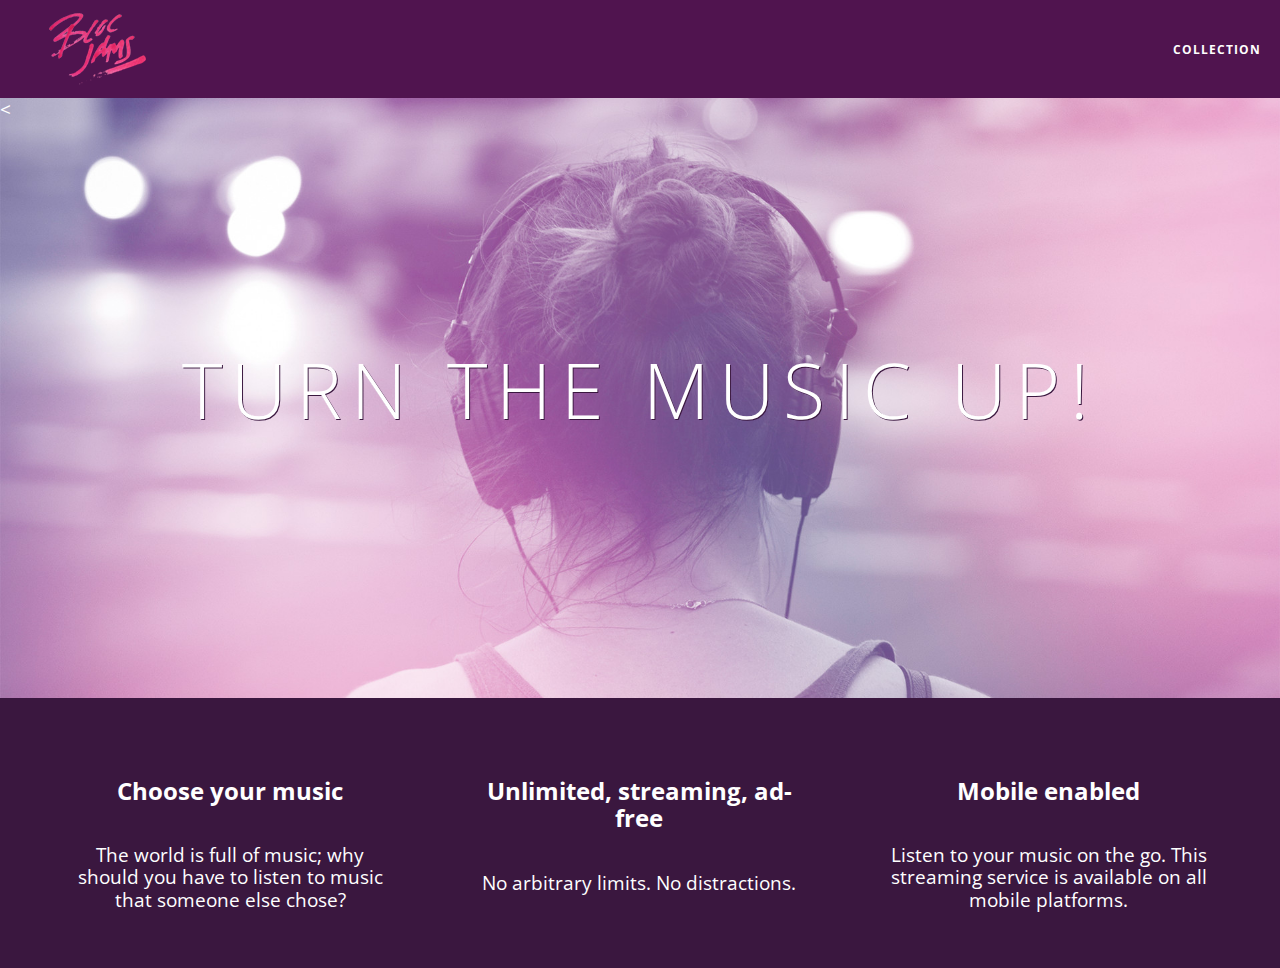
==== index.html @ c784e112 "checkpoint 5 completed" ====
<!DOCTYPE html>
<html>
    <head>
      <title>Bloc Jams</title>
      <meta name="viewport" content="width=device-width, initial-scale=1">
      <link rel="stylesheet" type="text/css" href="http://fonts.googleapis.com/css?family=Open+Sans:400,800,600,700,300">
      <link rel="stylesheet" type="text/css" href="http://code.ionicframework.com/ionicons/2.0.1/css/ionicons.min.css">
      <link rel="stylesheet" type="text/css" href="styles/normalize.css">
      <link rel="stylesheet" type="text/css" href="styles/main.css">
      <link rel="stylesheet" type="text/css" href="styles/landing.css">
    </head>
    <body class="landing">
      <nav class="navbar"> <!-- nav bar -->
        <a href="index.html" class="logo">
                     <img src="assets/images/bloc_jams2_logo.png" alt="bloc jams logo">
                 </a>
                 <div class="links-container">
                     <a href="collection.html" class="navbar-link">collection</a>
                 </div>
         </nav>
          <section class="hero-content"> <!-- hero content -->
           <<h1 class="hero-title">Turn the music up!</h1>
         </section>
         <section class="selling-points container"> <!-- selling points -->
           <div class="point column third">
                <span class="ion-music-note"></span>
                <h5 class="point-title">Choose your music</h5>
                <p class="point-description">The world is full of music; why should you have to listen to music that someone else chose?</p>
            </div>
            <div class="point column third">
                 <span class="ion-radio-waves"></span>
                 <h5 class="point-title">Unlimited, streaming, ad-free</h5>
                 <p class="point-description">No arbitrary limits. No distractions.</p>
            </div>
            <div class="point column third">
                <span class="ion-iphone"></span>
                <h5 class="point-title">Mobile enabled</h5>
                <p class="point-description">Listen to your music on the go. This streaming service is available on all mobile platforms.</p>
            </div>
         </div>
    </body>
</html>
---- styles/main.css ----
*, *::before, *::after {
    -moz-box-sizing: border-box;
    -webkit-box-sizing: border-box;
    box-sizing: border-box;
}
html {
     height: 100%; /* makes sure our HTML takes up 100% of the browser window */
     font-size: 100%;
 }

 body {
     font-family: 'Open Sans'; /* sets our font to the "Open Sans" typeface */
     color: white;             /* sets the text color to white */
     min-height: 100%;         /* says the height of the body must be, at minimum, 100% of the window */
 }

 body.landing {
     background-color: rgb(58,23,63); /* sets the background color to an RGB value (see below) */
 }
 .navbar {
     padding: 0.5rem;
     position: relative;
     /* #1 */
     background-color: rgba(101,18,95,0.5);
     /* #2 */
     z-index: 1;

 }

 .navbar .logo {
     position: relative; /* positioning will be explained in a resource */
     left: 2rem;

     cursor: pointer;  /* produces the finger-pointer icon when you hover over the logo */
 }

 .navbar .links-container {
     display: table;
     position: absolute;
     top: 0;
     right: 0;
     height: 100px;
     color: white;
     /* #3 */
     text-decoration: none;
 }

 .links-container .navbar-link {
     display: table-cell;
     position: relative;
     height: 100%;
     padding-left: 1rem;
     padding-right: 1rem;
     /* #4 */
     vertical-align: middle;
     color: white;
     font-size: 0.625rem;
     letter-spacing: 0.05rem;
     font-weight: 700;
     text-transform: uppercase;
     /* #3 */
     text-decoration: none;
     cursor: pointer;
 }

   /* #5 */
 .links-container .navbar-link:hover {
     color: rgb(233,50,117);
 }
 }
 .hero-content {
     position: relative; /* positioning will be explained in a resource */
     min-height: 600px;  /* hero content element must be _at least_ 600 pixels */
     background-image: url(../assets/images/bloc_jams2_bg.jpg);
     background-repeat: no-repeat;
     background-position: center center;
     background-size: cover;
 }
 .hero-content .hero-title {
     position: absolute;             /* positioning will be explained in a resource */
     top: 40%;                       /* positioning will be explained in a resource */
     -webkit-transform: translateY(-50%);
     -moz-transform: translateY(-50%);
     -ms-transform: translateY(-50%);
     transform: translateY(-50%);
     width: 100%;                    /* makes sure the title inhabits the full width of its container */
     text-align: center;             /* aligns text in the horizontal center of the element */
     font-size: 4rem;                /* specifies the size of the font in root em units */
     font-weight: 300;               /* makes the font thinner or lighter weight */
     text-transform: uppercase;      /* transforms the text to be all uppercase lettering */
     letter-spacing: 0.5rem;         /* puts 0.5 root ems worth of space between each letter */
     text-shadow: 1px 1px 0px rgb(58,23,63); /* creates a shadow underneath the text for readability over the image */
 }
 .selling-points {
      position: relative;
      display: table;
      width: 100%;
      -webkit-box-sizing: border-box;
      -moz-box-sizing: border-box;
      box-sizing: border-box; /* we'll explain this in a resource */
  }

  .point {
      display: table-cell;
      position: relative;
      width: 33.3%;
      padding: 2rem;
      text-align: center;
  }

  .point .point-title {
      font-size: 1.25rem;
  }

  .ion-music-note,
  .ion-radio-waves,
  .ion-iphone {
      color: rgb(233,50,117);
      font-size: 5rem;
  }
  .container {
     margin: 0 auto;
     max-width: 64rem;
 }
  /* Medium and small screens (640px) */
 @media (min-width: 640px) {
    html { font-size: 112%; }
   /* Style information will go here */
 }

 .column {
         float: left;
         padding-left: 1rem;
         padding-right: 1rem;
     }
     .column.full { width: 100%; }
     .column.two-thirds { width: 66.7%; }
     .column.half { width: 50%; }
     .column.third { width: 33.3%; }
     .column.fourth { width: 25%; }
     .column.flow-opposite { float: right; }

 /* Large screens (1024px) */
 @media (min-width: 1024px) {
   html { font-size: 120%; }
   /* Style information will go here */
 }
---- styles/landing.css ----
body.landing {
     background-color: rgb(58,23,63);
 }

 .hero-content {
     position: relative;
     min-height: 600px;
     background-image: url(../assets/images/bloc_jams2_bg.jpg);
     background-repeat: no-repeat;
     background-position: center center;
     background-size: cover;
 }

 .hero-content .hero-title {
     position: absolute;
     top: 40%;
     -webkit-transform: translateY(-50%);
     -moz-transform: translateY(-50%);
     transform: translateY(-50%);
     width: 100%;
     text-align: center;
     font-size: 4rem;
     font-weight: 300;
     text-transform: uppercase;
     letter-spacing: 0.5rem;
     text-shadow: 1px 1px 0px rgb(58,23,63);
 }

 .selling-points {
     position: relative;


 }

 .point {

     position: relative;
     padding: 2rem;
     text-align: center;
 }

 .point .point-title {
     font-size: 1.25rem;
 }

 .ion-music-note,
 .ion-radio-waves,
 .ion-iphone {
     color: rgb(233,50,117);
     font-size: 5rem;
 }
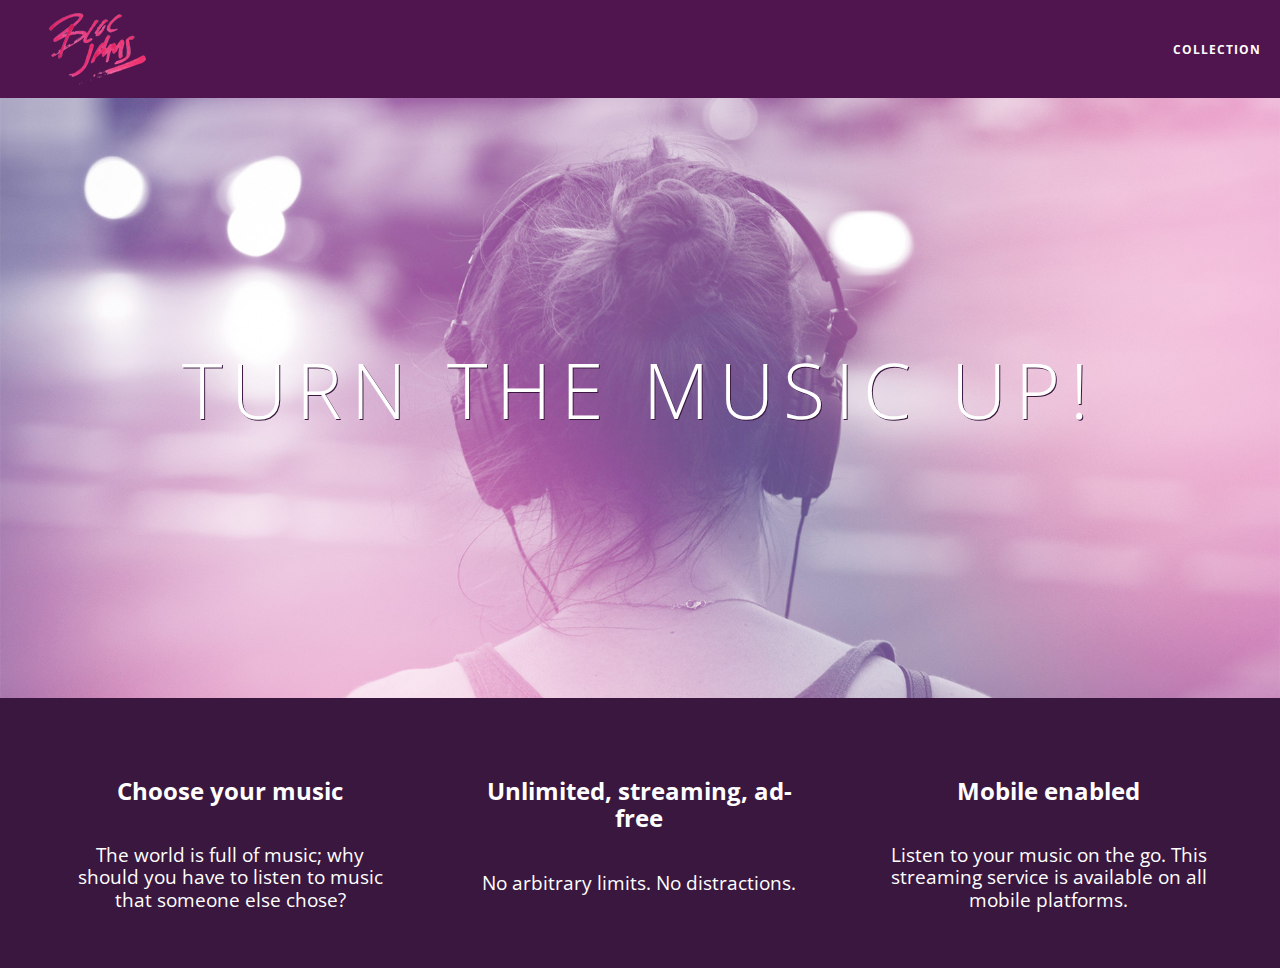
==== commit 4d2fb8fd: "updated index.html" ====
--- a/index.html
+++ b/index.html
@@ -16,10 +16,10 @@
                  </a>
                  <div class="links-container">
                      <a href="collection.html" class="navbar-link">collection</a>
-                 </div>
+
          </nav>
           <section class="hero-content"> <!-- hero content -->
-           <<h1 class="hero-title">Turn the music up!</h1>
+           <h1 class="hero-title">Turn the music up!</h1>
          </section>
          <section class="selling-points container"> <!-- selling points -->
            <div class="point column third">
--- a/styles/main.css
+++ b/styles/main.css
@@ -18,8 +18,9 @@
      background-color: rgb(58,23,63); /* sets the background color to an RGB value (see below) */
  }
  .navbar {
+     position: relative;
      padding: 0.5rem;
-     position: relative;
+
      /* #1 */
      background-color: rgba(101,18,95,0.5);
      /* #2 */
@@ -71,10 +72,11 @@
  .hero-content {
      position: relative; /* positioning will be explained in a resource */
      min-height: 600px;  /* hero content element must be _at least_ 600 pixels */
-     background-image: url(../assets/images/bloc_jams2_bg.jpg);
+     background-image: url(assets/images/bloc_jams2_bg.jpg);
      background-repeat: no-repeat;
      background-position: center center;
      background-size: cover;
+
  }
  .hero-content .hero-title {
      position: absolute;             /* positioning will be explained in a resource */
@@ -122,6 +124,10 @@
      margin: 0 auto;
      max-width: 64rem;
  }
+ .container.narrow {
+     max-width: 56rem;
+ }
+
   /* Medium and small screens (640px) */
  @media (min-width: 640px) {
     html { font-size: 112%; }
--- a/styles/landing.css
+++ b/styles/landing.css
@@ -29,7 +29,6 @@
  .selling-points {
      position: relative;
 
-
  }
 
  .point {
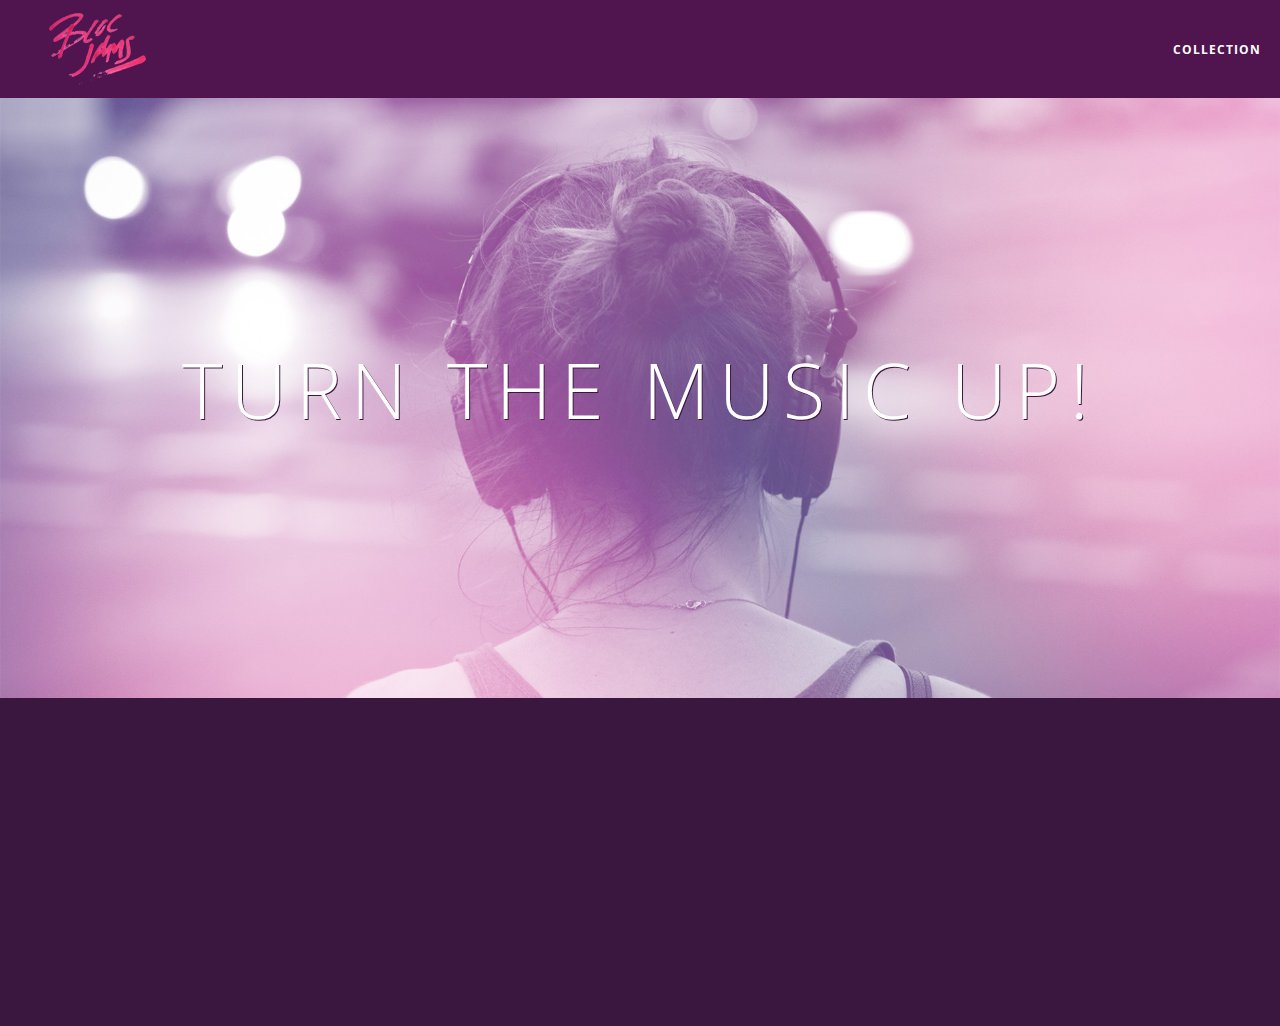
==== commit 62d6dbc7: "checkpoint 8 completed" ====
--- a/index.html
+++ b/index.html
@@ -38,5 +38,7 @@
                 <p class="point-description">Listen to your music on the go. This streaming service is available on all mobile platforms.</p>
             </div>
          </div>
+       </section>
+         <script src="scripts/landing.js"></script>
     </body>
 </html>
--- a/styles/landing.css
+++ b/styles/landing.css
@@ -36,6 +36,16 @@
      position: relative;
      padding: 2rem;
      text-align: center;
+     opacity: 0;
+     -webkit-transform: scaleX(0.9) translateY(3rem);
+     -moz-transform: scaleX(0.9) translateY(3rem);
+     transform: scaleX(0.9) translateY(3rem);
+     -webkit-transition: all 0.25s ease-in-out;
+     -moz-transition: all 0.25s ease-in-out;
+     transition: all 0.25s ease-in-out;
+     -webkit-transition-delay: 0.2s;
+     -moz-transition-delay: 0.2s;
+     transition-delay: 0.2s;
  }
 
  .point .point-title {
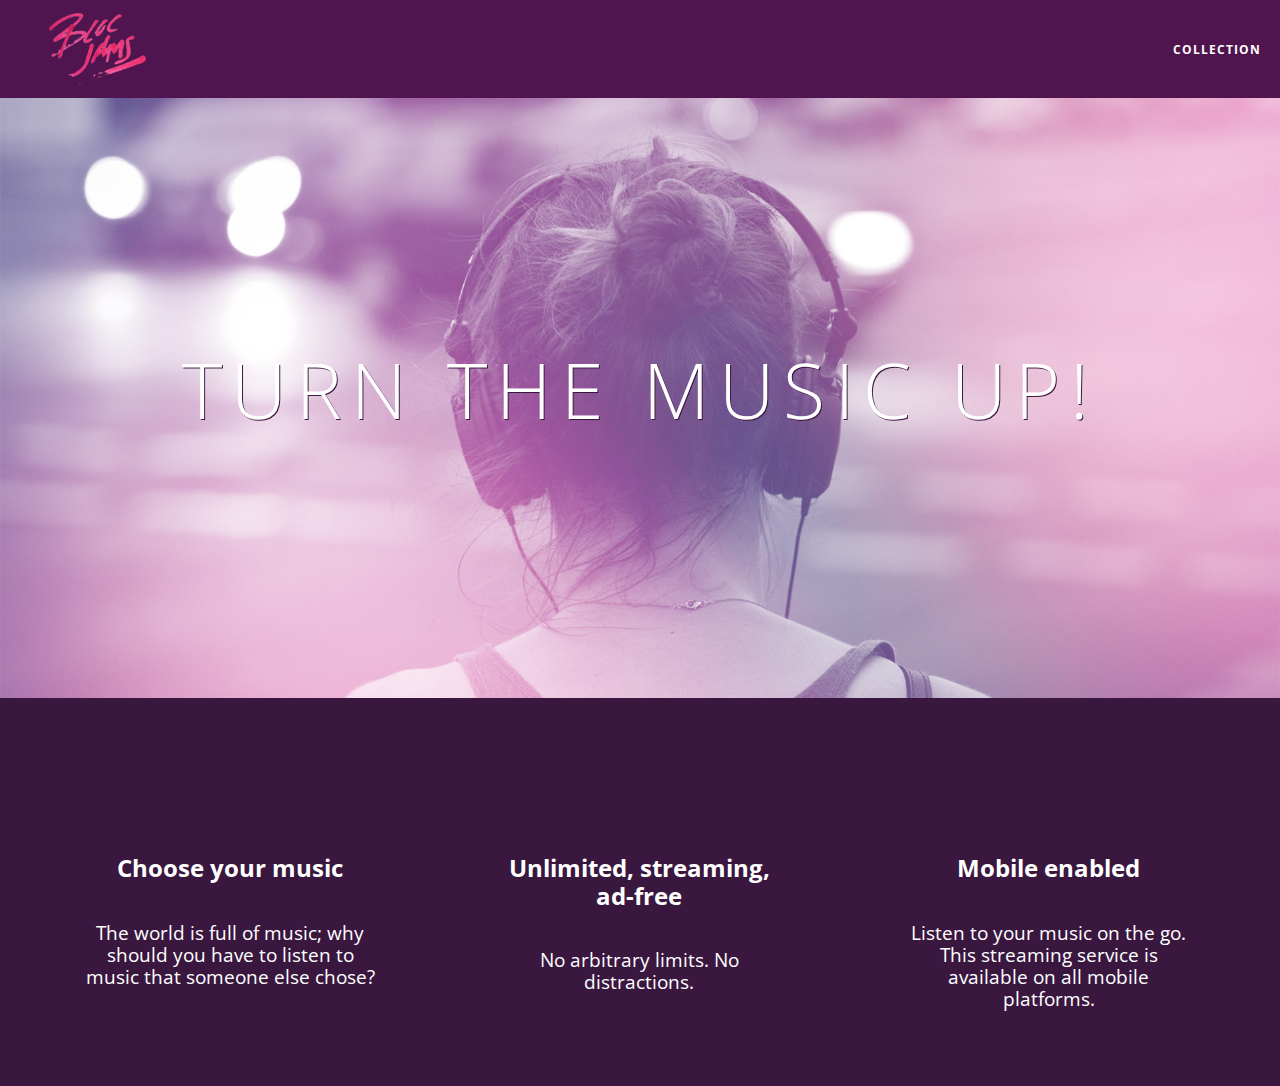
==== commit 72c9d4d7: "assignment 9 completed" ====
--- a/index.html
+++ b/index.html
@@ -39,6 +39,7 @@
             </div>
          </div>
        </section>
+       <script src="scripts/utilities.js"></script>
          <script src="scripts/landing.js"></script>
     </body>
 </html>
--- a/styles/landing.css
+++ b/styles/landing.css
@@ -34,18 +34,18 @@
  .point {
 
      position: relative;
-     padding: 2rem;
+     padding: 3rem;
      text-align: center;
-     opacity: 0;
-     -webkit-transform: scaleX(0.9) translateY(3rem);
-     -moz-transform: scaleX(0.9) translateY(3rem);
-     transform: scaleX(0.9) translateY(3rem);
-     -webkit-transition: all 0.25s ease-in-out;
-     -moz-transition: all 0.25s ease-in-out;
-     transition: all 0.25s ease-in-out;
-     -webkit-transition-delay: 0.2s;
-     -moz-transition-delay: 0.2s;
-     transition-delay: 0.2s;
+     opacity: 1;
+     -webkit-transform: scaleX(1.0) translateY(3rem);
+     -moz-transform: scaleX(1.0) translateY(3rem);
+     transform: scaleX(1.0) translateY(3rem);
+     -webkit-transition: all 0.3s ease-in-out;
+     -moz-transition: all 0.3s ease-in-out;
+     transition: all 0.3s ease-in-out;
+     -webkit-transition-delay: 0.3s;
+     -moz-transition-delay: 0.3s;
+     transition-delay: 0.3s;
  }
 
  .point .point-title {
